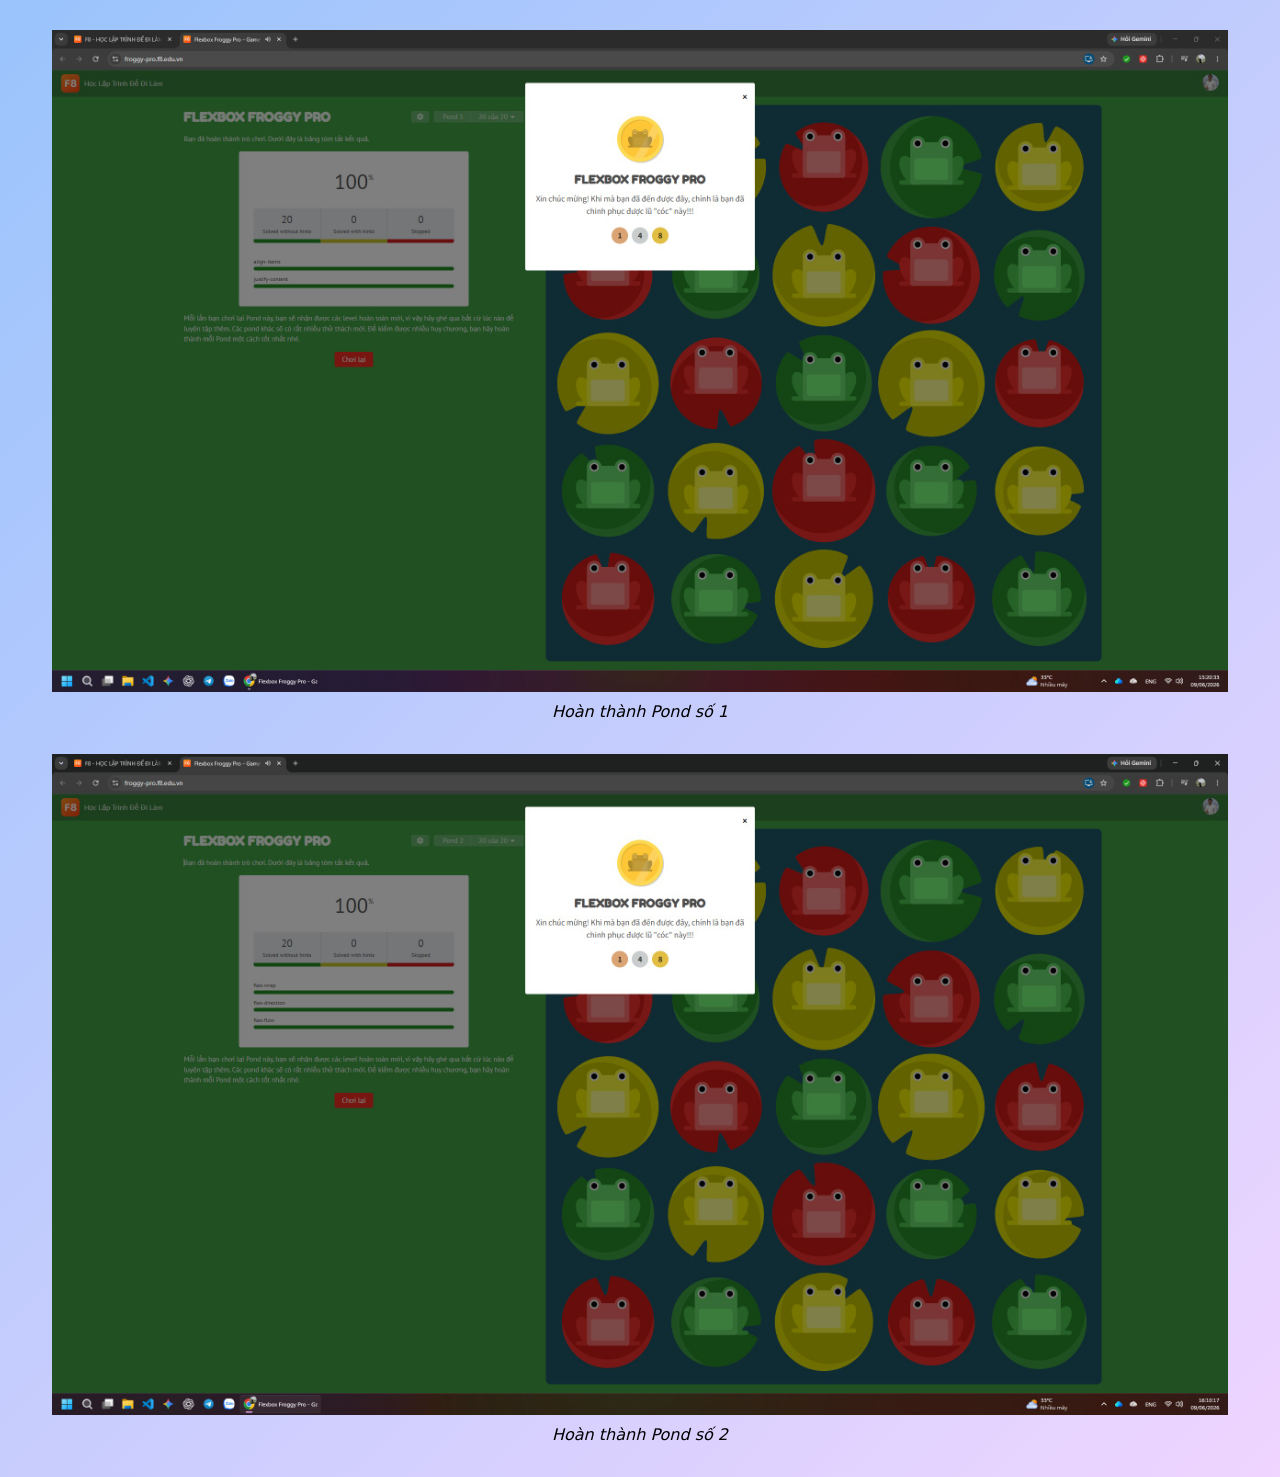
==== froggy.html @ c05cf13c "froggy game" ====
<!doctype html>
<html lang="en">
    <head>
        <meta charset="UTF-8" />
        <meta name="viewport" content="width=device-width, initial-scale=1.0" />
        <title>Froggy</title>
        <link rel="stylesheet" href="./reset.css" />
        <link rel="stylesheet" href="./style.css" />
    </head>
    <body>
        <main class="wrapper-froggy">
            <div class="froggy-container">
                <figure>
                    <img
                        src="./assets/images/img-froggy-1.jpg"
                        alt="Hoàn thành Pond số 1"
                        width="2560"
                        height="1440"
                        fetchpriority="high"
                    />
                    <figcaption>Hoàn thành Pond số 1</figcaption>
                </figure>
                <figure>
                    <img
                        src="./assets/images/img-froggy-2.jpg"
                        alt="Hoàn thành Pond số 2"
                        width="2560"
                        height="1440"
                        fetchpriority="high"
                    />
                    <figcaption>Hoàn thành Pond số 2</figcaption>
                </figure>
            </div>
        </main>
    </body>
</html>
---- style.css ----
:root {
    --primary-color: #537c5c;
    --sidebar-text-color: #fff;
    --product-column: 3;
    --product-gap: 20px;
}

html {
    font-size: 62.5%;
}

body {
    font-family:
        system-ui,
        -apple-system,
        "Segoe UI",
        Roboto,
        "Helvetica Neue",
        Arial,
        "Noto Sans",
        sans-serif,
        "Apple Color Emoji",
        "Segoe UI Emoji",
        "Segoe UI Symbol",
        "Noto Color Emoji";
    font-size: 1.6rem;
    background-color: #f5f5f5;

    /* Thiết lập khử răng cưa chữ */
    -webkit-font-smoothing: antialiased;
    -moz-osx-font-smoothing: grayscale;

    /* Cải thiện khả năng đọc */
    text-rendering: optimizeLegibility;
}

/* ---------- CV ---------- */
.wrapper {
    padding-inline: 1.6rem;
}

.container {
    max-width: 900px;
    margin: 20px 0;
    margin-inline: auto;
    background-color: #fff;
}

.flex-container {
    display: flex;
}

.profile-sidebar {
    flex: 1;
    background-color: #314b37;
}

.top-sidebar {
    padding: 16px;
    background-color: var(--primary-color);
}

.profile-avatar img {
    width: 220px;
    height: 220px;
    margin: 0 auto;
    object-fit: cover;
    border-radius: 50%;
    border: 10px solid #8aa792;
}

.profile-name {
    font-size: 2.7rem;
    font-weight: 600;
    text-align: center;
    color: var(--sidebar-text-color);
}

.profile-title {
    margin-top: 1px;
    font-size: 2.5rem;
    font-weight: 300;
    text-align: center;
    color: var(--sidebar-text-color);
}

.bottom-sidebar {
    padding: 30px 20px;
}

.profile-info {
    padding-left: 0;
    list-style-type: none;
    color: var(--sidebar-text-color);
}

.profile-info li:not(:first-child) {
    margin-top: 20px;
}

.profile-info li i {
    margin-right: 8px;
}

.profile-info li a {
    text-decoration: none;
    color: var(--sidebar-text-color);
}

.heading {
    display: flex;
    align-items: center;
    margin-top: 20px;
}

.heading h2 {
    display: inline-block;
    border-radius: 999px;
    padding: 8px 16px;
    font-size: 2rem;
    font-weight: 500;
    color: var(--sidebar-text-color);
    background-color: var(--primary-color);
}

.heading::after {
    display: block;
    flex-grow: 1;
    margin-left: 6px;
    height: 2px;
    content: "";
    background-color: var(--primary-color);
}

.profile-education {
    padding-left: 0;
    color: #fff;
    list-style-type: none;
}

.profile-education > li {
    margin-top: 15px;
}

.sub-education {
    margin-top: 10px;
    padding-left: 10px;
    list-style-type: none;
}

.profile-skill {
    padding-left: 0;
    color: #fff;
    list-style-type: none;
}

.profile-skill li {
    margin-top: 15px;
}

.profile-interest {
    padding-left: 0;
    color: #fff;
    list-style-type: none;
}

.profile-interest li {
    margin-top: 15px;
}

.content {
    padding: 1.5rem 1.6rem;
    flex: 2;
}

.content .target {
    margin-top: 15px;
    line-height: 1.6;
    color: #161616;
}

.content .experience {
    display: flex;
    margin-top: 15px;
    justify-content: space-between;
}

.experience .job {
    font-size: 1.6rem;
}

.experience .time {
    font-weight: 500;
}

.content .company {
    margin-top: 10px;
    font-weight: 400;
}

.prize-list,
.certificate-list {
    padding-left: 5px;
    list-style-type: none;
}

.task-item,
.prize-item,
.certificate-item {
    margin-top: 16px;
    line-height: 1.6;
    color: #161616;
}

.prize-item span,
.certificate-item span {
    margin-right: 40px;
    font-weight: 500;
}

/*---------- PRICING ----------*/
.pricing-card-wrapper {
    display: flex;
    justify-content: center;
    gap: 30px;
}

.pricing-section {
    background-color: #fff;
}

.pricing-container {
    width: 100%;
    max-width: 1200px;
    margin: 0 auto;
    padding-bottom: 80px;
    font-size: 1rem;
    background-color: #fff;
}

.pricing-header {
    padding-top: 100px;
    text-align: center;
}

.pricing-header .title {
    font-size: 4rem;
    font-weight: 500;
    color: #131c26;
}

.pricing-header .subtitle {
    padding-top: 14px;
    font-size: 1.5rem;
    font-weight: 400;
    color: #222c38;
}

.pricing-card {
    flex: 1 1 33.33%;
    margin-top: 50px;
    border-radius: 20px;
    background-color: #f6fcff;
}

.pricing-card:nth-child(2) {
    transform: scale(1.05);
    box-shadow: 0 0 15px rgba(0, 0, 0, 0.2);
}

.pricing-card:hover {
    -webkit-box-shadow: 10px 10px 15px -3px rgba(0, 0, 0, 0.3);
    box-shadow: 10px 10px 15px -3px rgba(0, 0, 0, 0.3);
}

.card-content {
    display: flex;
    flex-direction: column;
    align-items: center;
    padding: 30px 16px;
}

.card-title {
    font-size: 1.8rem;
    font-weight: 500;
    color: #1c1d1d;
}

.card-desc {
    margin-top: 12px;
    font-size: 1.3rem;
    font-weight: 500;
    color: #7a7f87;
}

.price-wrapper {
    margin-top: 20px;
}
.price {
    font-size: 3rem;
    font-weight: 500;
}

.period {
    margin-left: 4px;
    font-size: 1.3rem;
    font-weight: 400;
    color: #7a7f87;
}

.features-title {
    margin-top: 20px;
    font-size: 1.3rem;
    font-weight: 400;
    color: #7a7f87;
}

.features-list {
    margin-top: 10px;
    padding-left: 0;
    list-style-type: none;
}

.features-item {
    margin-top: 10px;
    font-size: 1.3rem;
    color: #464b51;
}

.features-item::before {
    content: "✓";
    margin-right: 2px;
    font-weight: 700;
}

.btn-action {
    width: 100%;
    margin-top: 30px;
    border-radius: 15px;
    padding: 8px 0;
    font-size: 1.8rem;
    font-weight: 500;
    color: #f3fbfd;
    background-color: #1b252f;
    cursor: pointer;
}

/*---------- PRODUCT ----------*/
.product-wrapper {
    display: flex;
    justify-content: center;
    margin-top: 50px;
}

.product-container {
    max-width: 900px;
}

.product-list {
    display: flex;
    flex-wrap: wrap;
    gap: var(--product-gap);
}

.product-item {
    flex-basis: calc(
        (100% - (var(--product-column) - 1) * (var(--product-gap))) /
            (var(--product-column))
    );
    border: 1px solid #00000017;
    border-radius: 6px;
    background: #fff;

    /* Fix lỗi viền bị răng cưa (anti-aliasing) trên Safari/Webkit khi kết hợp border-radius và overflow */
    transform: translateZ(0);
}

.product-item:hover {
    -webkit-box-shadow: 10px 10px 15px -3px rgba(0, 0, 0, 0.3);
    box-shadow: 10px 10px 15px -3px rgba(0, 0, 0, 0.3);
}

.product-item img {
    width: 100%;
    height: auto;
    object-fit: cover;
    border-bottom: 1px solid #00000017;
    border-radius: 6px 6px 0 0;
}

.product-content {
    padding: 8px;
}

.product-name {
    font-size: 1.4rem;
    font-weight: 400;
    line-height: 1.6;
    color: #000c;

    /* Hiển thị dấu 3 chấm khi text dài */
    display: -webkit-box;
    -webkit-line-clamp: 2;
    -webkit-box-orient: vertical;
    overflow: hidden;
    word-break: break-word;
}

.product-action {
    display: flex;
    justify-content: space-between;
    align-items: center;
    margin-top: 8px;
}

.product-price {
    font-size: 1.6rem;
    color: #ee4d2d;
}

.product-buy {
    border: none;
    border-radius: 999px;
    padding: 4px 16px 6px;
    color: #fff;
    background-color: #ee4d2d;
    cursor: pointer;
    white-space: nowrap;
}

/*---------- REGISTER ----------*/
.register-wrapper {
    display: flex;
    justify-content: center;
    align-items: center;
    min-height: 100dvh;
    padding: 12px;
    background-color: #efd5ff;
    background-image: linear-gradient(135deg, #9ac4fc 0%, #efd5ff 100%);
}

.register-container {
    width: 100%;
    max-width: 1024px;
    border-radius: 24px;
    background-color: #fff;
}
.register-flex {
    display: flex;
}

.register-image {
    flex: 1 1 50%;
    max-width: 50%;
}

.register-image img {
    width: 100%;
    height: 100%;
    object-fit: cover;
    border-radius: 24px 0 0 24px;
}

.register-form {
    flex: 1 1 50%;
    max-width: 50%;
    padding: 40px 30px;
}

.form-heading {
    font-size: 2.8rem;
}

form {
    margin-top: 16px;
}

.form-group {
    margin-top: 20px;
}

.form-group label {
    display: block;
    font-size: 1.8rem;
}

.form-group input {
    width: 100%;
    margin-top: 6px;
    padding: 8px 6px;
    border-radius: 4px;
    border: 1px solid #ccc;
}

.form-term {
    margin-top: 20px;
}

.term-of-service {
    margin-left: 6px;
}

.term-of-service a {
    font-weight: 500;
}

.form-submit {
    margin-top: 20px;
}

.submit-btn {
    padding: 8px 32px;
    border: none;
    border-radius: 4px;
    font-weight: 500;
    color: #fff;
    background-color: #3c63cb;
    cursor: pointer;
}

.submit-btn:hover {
    opacity: 0.9;
}

/*---------- FROGGY ----------*/
.wrapper-froggy {
    min-height: 100dvh;
    background-color: #efd5ff;
    background-image: linear-gradient(135deg, #9ac4fc 0%, #efd5ff 100%);
}

.froggy-container {
    width: 100%;
    max-width: 1200px;
    margin-inline: auto;
    padding: 30px 12px;
}

.froggy-container img {
    width: 100%;
    height: auto;
}

.froggy-container figcaption {
    margin-top: 8px;
    text-align: center;
    font-style: italic;
}

figure + figure {
    margin-top: 30px;
}
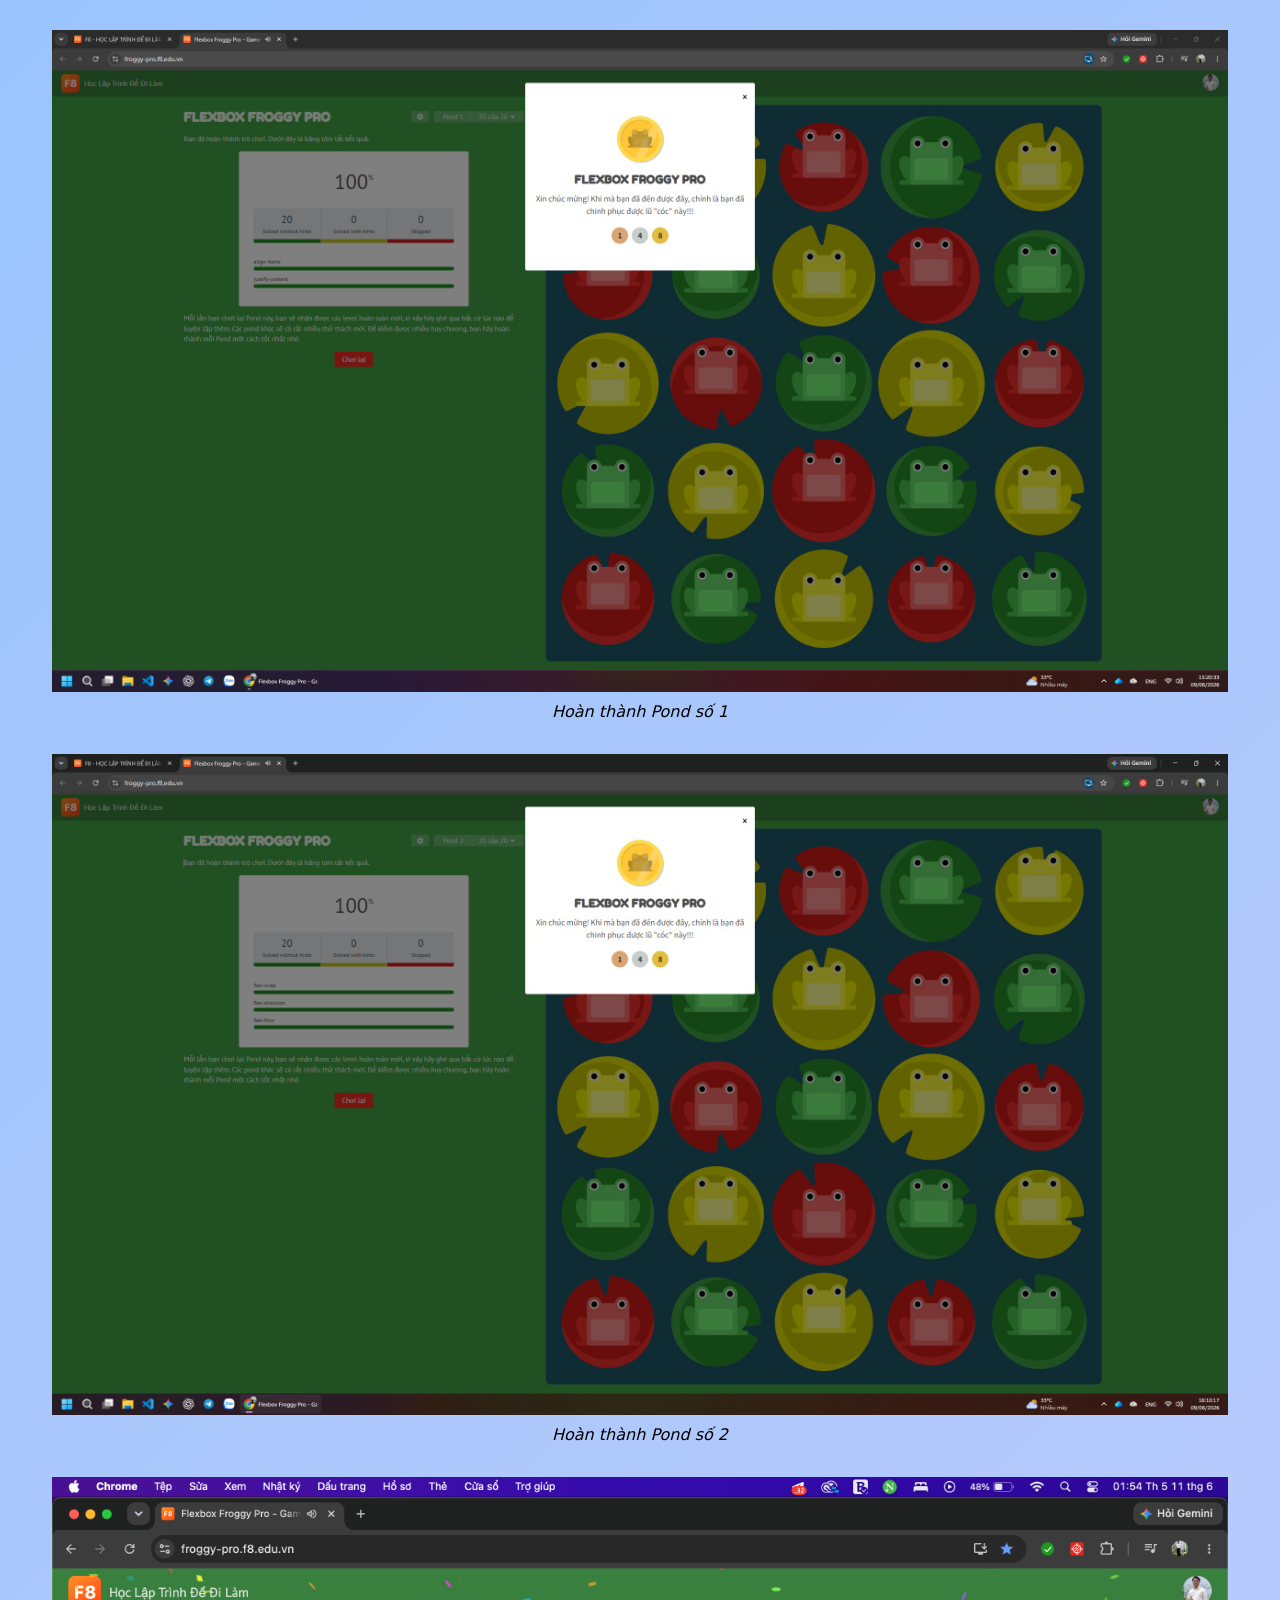
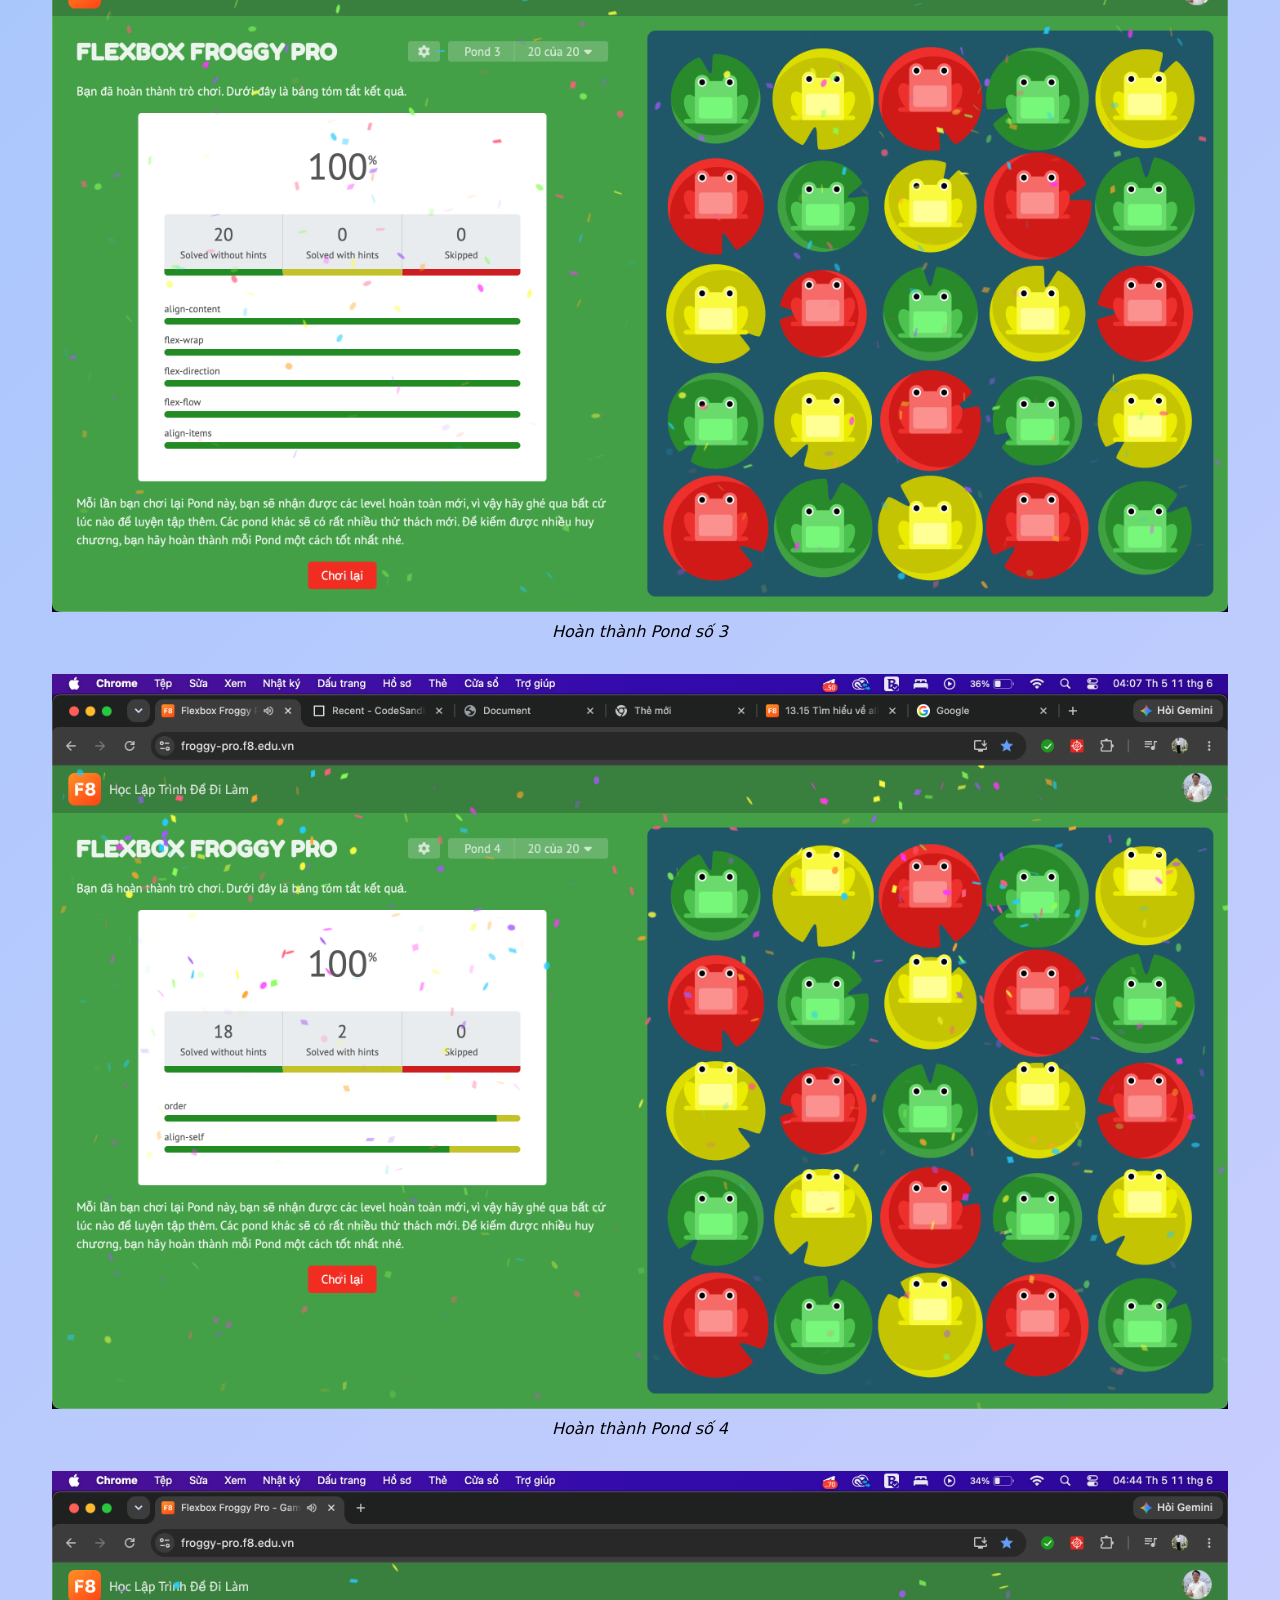
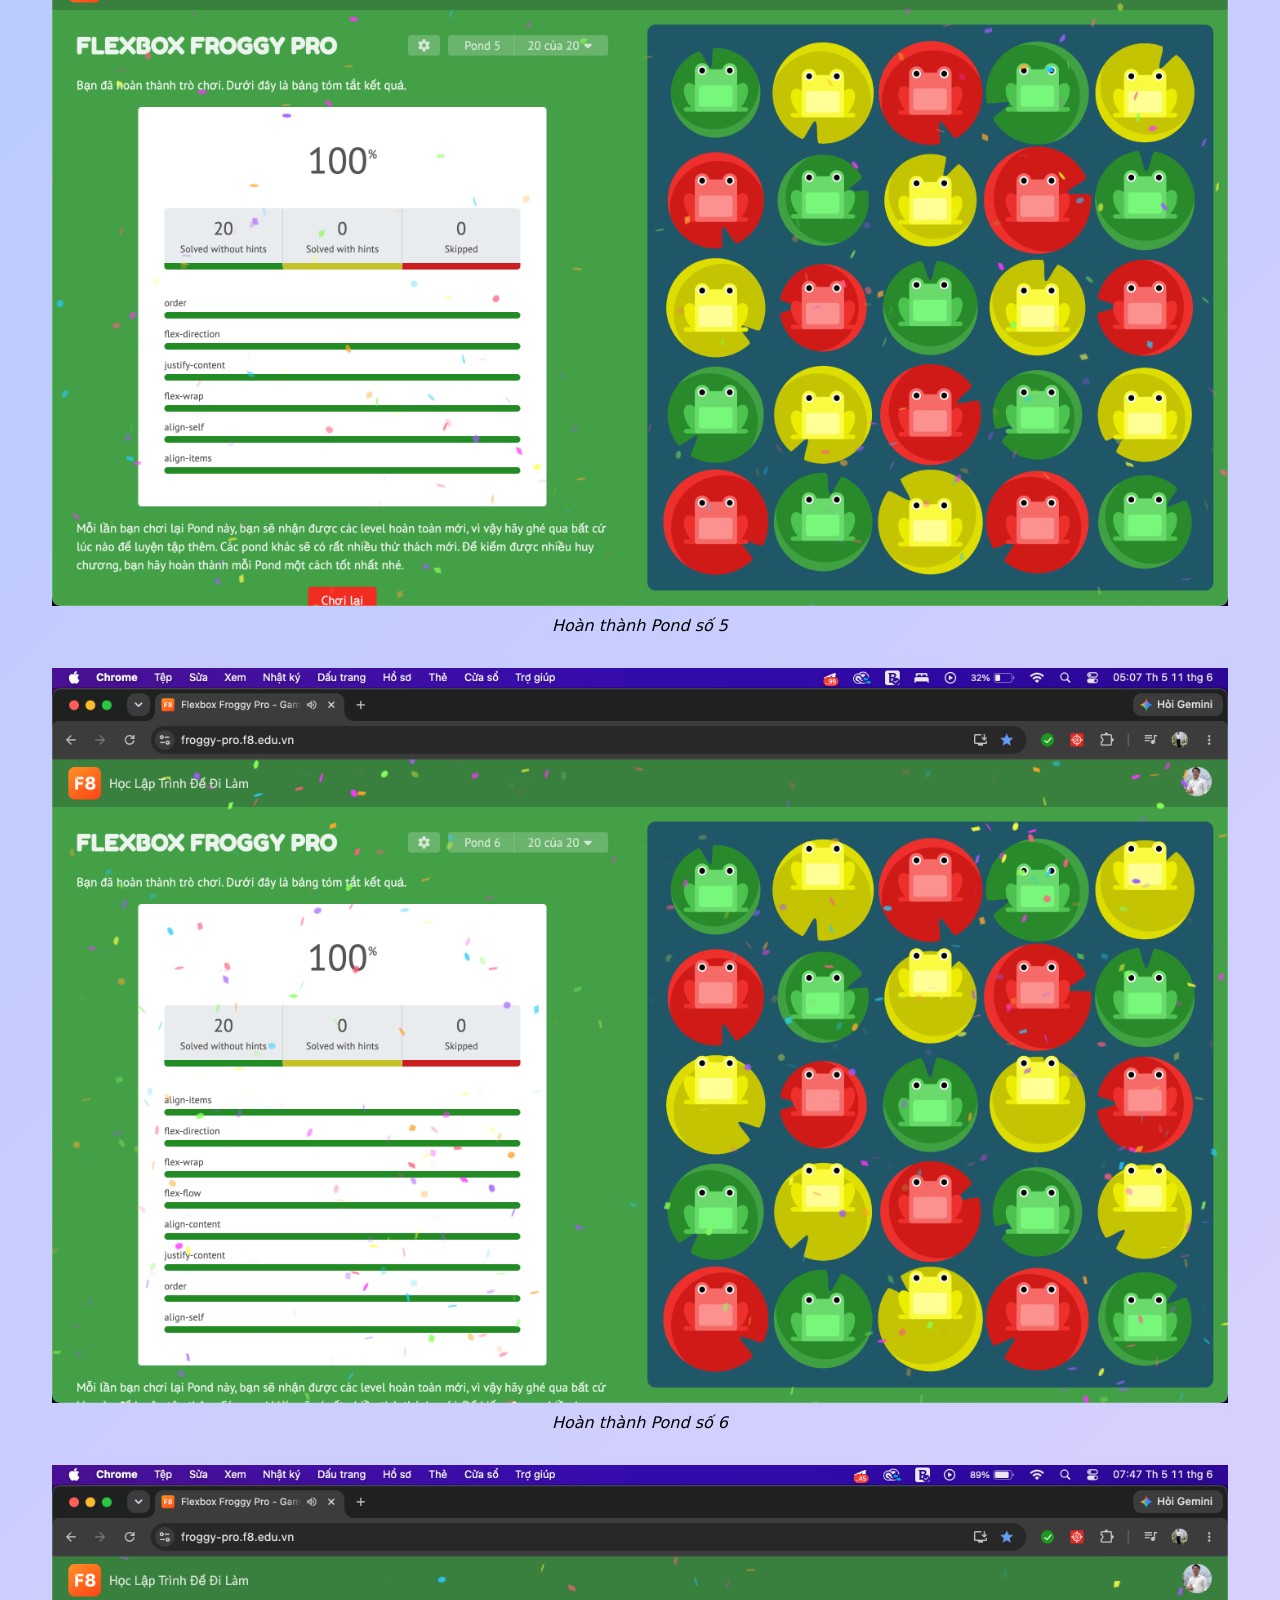
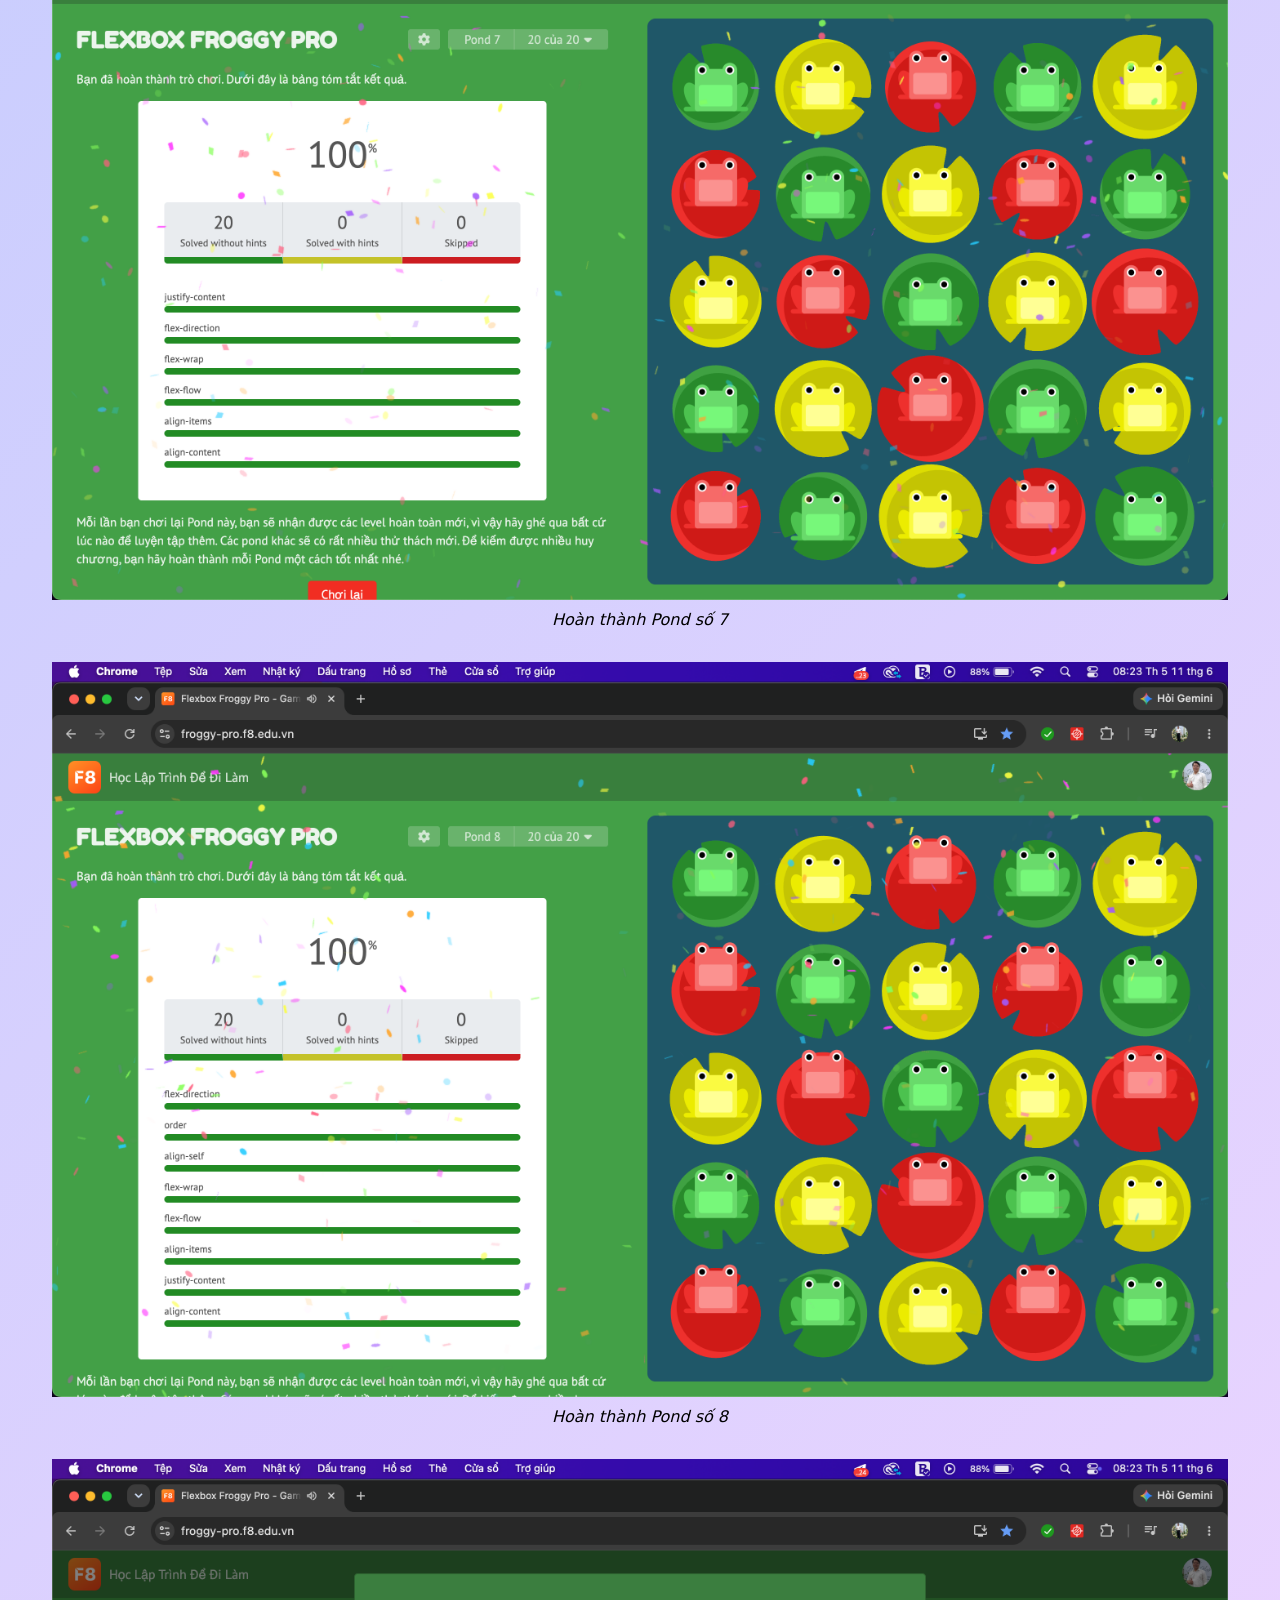
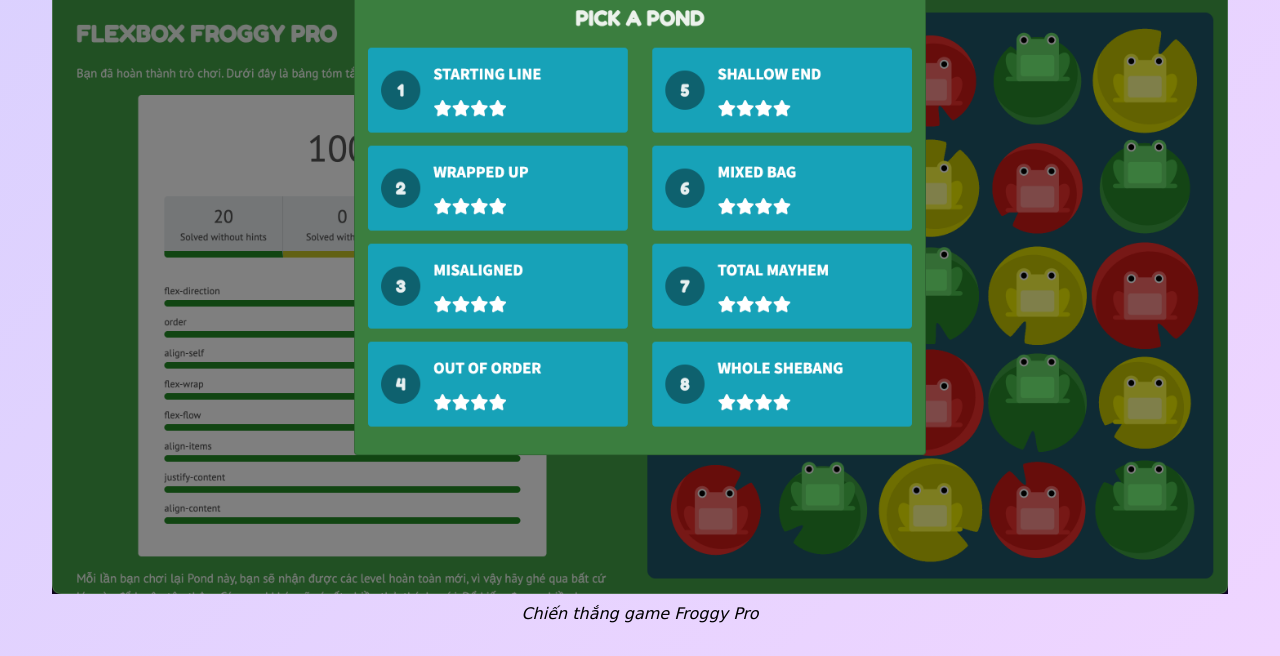
==== commit 56806e60: "win froggy game" ====
--- a/froggy.html
+++ b/froggy.html
@@ -30,6 +30,69 @@
                     />
                     <figcaption>Hoàn thành Pond số 2</figcaption>
                 </figure>
+                <figure>
+                    <img
+                        src="./assets/images/img-froggy-3.png"
+                        alt="Hoàn thành Pond số 3"
+                        width="2880"
+                        height="1800"
+                    />
+                    <figcaption>Hoàn thành Pond số 3</figcaption>
+                </figure>
+                <figure>
+                    <img
+                        src="./assets/images/img-froggy-4.png"
+                        alt="Hoàn thành Pond số 4"
+                        width="2880"
+                        height="1800"
+                    />
+                    <figcaption>Hoàn thành Pond số 4</figcaption>
+                </figure>
+                <figure>
+                    <img
+                        src="./assets/images/img-froggy-5.png"
+                        alt="Hoàn thành Pond số 5"
+                        width="2880"
+                        height="1800"
+                    />
+                    <figcaption>Hoàn thành Pond số 5</figcaption>
+                </figure>
+                <figure>
+                    <img
+                        src="./assets/images/img-froggy-6.png"
+                        alt="Hoàn thành Pond số 6"
+                        width="2880"
+                        height="1800"
+                    />
+                    <figcaption>Hoàn thành Pond số 6</figcaption>
+                </figure>
+                <figure>
+                    <img
+                        src="./assets/images/img-froggy-7.png"
+                        alt="Hoàn thành Pond số 7"
+                        width="2880"
+                        height="1800"
+                    />
+                    <figcaption>Hoàn thành Pond số 7</figcaption>
+                </figure>
+                <figure>
+                    <img
+                        src="./assets/images/img-froggy-8.png"
+                        alt="Hoàn thành Pond số 8"
+                        width="2880"
+                        height="1800"
+                    />
+                    <figcaption>Hoàn thành Pond số 8</figcaption>
+                </figure>
+                <figure>
+                    <img
+                        src="./assets/images/img-froggy-win.png"
+                        alt="Chiến thắng game Froggy Pro"
+                        width="2880"
+                        height="1800"
+                    />
+                    <figcaption>Chiến thắng game Froggy Pro</figcaption>
+                </figure>
             </div>
         </main>
     </body>
--- a/style.css
+++ b/style.css
@@ -34,6 +34,14 @@
     text-rendering: optimizeLegibility;
 }
 
+input,
+button,
+textarea,
+select {
+    font: inherit;
+    color: inherit;
+}
+
 /* ---------- CV ---------- */
 .wrapper {
     padding-inline: 1.6rem;
